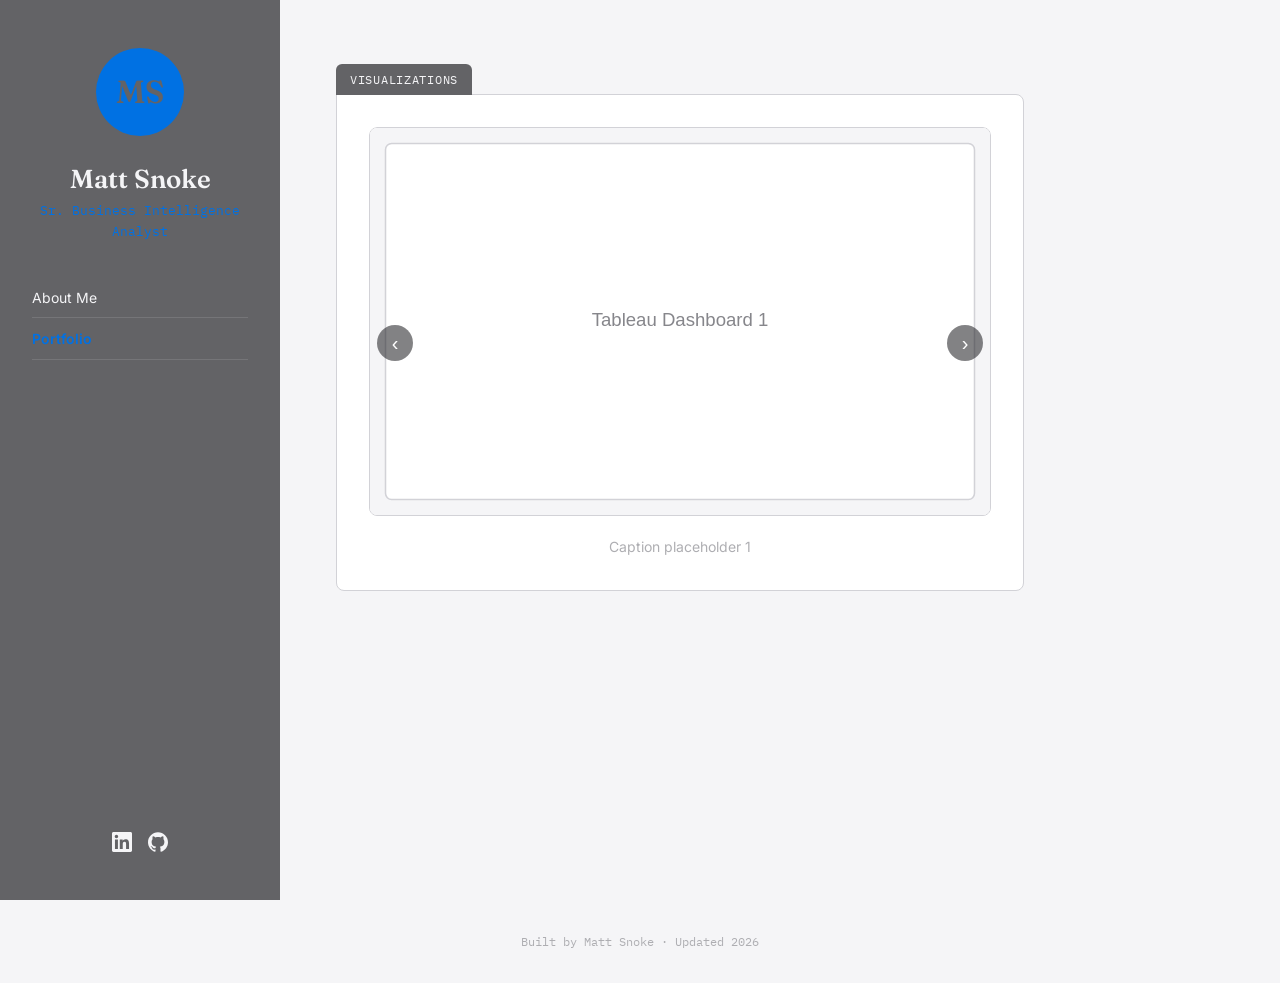
==== portfolio.html @ 517a0803 "Add Visualizations carousel to Portfolio page Rename the Portfolio section to Visualizations with a " ====
<!DOCTYPE html>
<html lang="en">
<head>
<meta charset="UTF-8">
<meta name="viewport" content="width=device-width, initial-scale=1.0">
<title>Matt Snoke - Portfolio</title>

<link rel="preconnect" href="https://fonts.googleapis.com">
<link href="https://fonts.googleapis.com/css2?family=Fraunces:opsz,wght@9..144,400;9..144,600;9..144,700&family=Inter:wght@400;500;600&family=IBM+Plex+Mono:wght@400;500&display=swap" rel="stylesheet">
<link rel="stylesheet" href="styles.css">
</head>

<body>
<div class="layout">

  <!-- ============ SIDEBAR ============ -->
  <aside class="sidebar">
    <div class="avatar">MS</div>

    <div>
      <h1>Matt Snoke</h1>
      <div class="role">Sr. Business Intelligence Analyst</div>
    </div>

    <nav>
      <a href="index.html">About Me</a>
      <a href="portfolio.html" class="active">Portfolio</a>
    </nav>

    <div class="socials">
      <a href="https://www.linkedin.com/in/matthew-snoke-2792a480/" target="_blank" rel="noopener" aria-label="LinkedIn">
        <svg viewBox="0 0 24 24" fill="currentColor" aria-hidden="true"><path d="M20.447 20.452h-3.554v-5.569c0-1.328-.027-3.037-1.852-3.037-1.853 0-2.136 1.445-2.136 2.939v5.667H9.351V9h3.414v1.561h.046c.477-.9 1.637-1.85 3.37-1.85 3.601 0 4.267 2.37 4.267 5.455v6.286zM5.337 7.433c-1.144 0-2.063-.926-2.063-2.065 0-1.138.92-2.063 2.063-2.063 1.14 0 2.064.925 2.064 2.063 0 1.139-.925 2.065-2.064 2.065zM7.119 20.452H3.555V9h3.564v11.452zM22.225 0H1.771C.792 0 0 .774 0 1.729v20.542C0 23.227.792 24 1.771 24h20.451C23.2 24 24 23.227 24 22.271V1.729C24 .774 23.2 0 22.222 0h.003z"/></svg>
      </a>
      <a href="https://github.com/ekonsm713" target="_blank" rel="noopener" aria-label="GitHub">
        <svg viewBox="0 0 24 24" fill="currentColor" aria-hidden="true"><path d="M12 .297c-6.63 0-12 5.373-12 12 0 5.303 3.438 9.8 8.205 11.385.6.113.82-.258.82-.577 0-.285-.01-1.04-.015-2.04-3.338.724-4.042-1.61-4.042-1.61-.546-1.387-1.333-1.756-1.333-1.756-1.089-.745.084-.729.084-.729 1.205.084 1.84 1.237 1.84 1.237 1.07 1.834 2.807 1.304 3.492.997.108-.775.418-1.305.762-1.605-2.665-.305-5.467-1.334-5.467-5.931 0-1.311.469-2.381 1.236-3.221-.124-.303-.535-1.524.117-3.176 0 0 1.008-.322 3.301 1.23.957-.266 1.983-.399 3.003-.404 1.02.005 2.047.138 3.006.404 2.291-1.552 3.297-1.23 3.297-1.23.653 1.653.242 2.874.118 3.176.77.84 1.235 1.911 1.235 3.221 0 4.609-2.807 5.624-5.479 5.921.43.372.823 1.102.823 2.222 0 1.606-.014 2.898-.014 3.293 0 .321.216.694.825.576C20.565 22.092 24 17.592 24 12.297c0-6.627-5.373-12-12-12"/></svg>
      </a>
    </div>
  </aside>

  <!-- ============ MAIN CONTENT ============ -->
  <main>

    <!-- VISUALIZATIONS -->
    <section id="visualizations">
      <span class="tab">Visualizations</span>
      <div class="card">
        <div class="carousel">
          <button class="carousel-btn prev" aria-label="Previous dashboard">&#8249;</button>
          <div class="carousel-track">
            <!-- EDIT: swap these placeholder images for real Tableau dashboard screenshots, and fill in each caption -->
            <div class="carousel-slide">
              <img src="images/dashboard-placeholder-1.svg" alt="Placeholder for Tableau dashboard screenshot 1">
              <p class="carousel-caption">Caption placeholder 1</p>
            </div>
            <div class="carousel-slide">
              <img src="images/dashboard-placeholder-2.svg" alt="Placeholder for Tableau dashboard screenshot 2">
              <p class="carousel-caption">Caption placeholder 2</p>
            </div>
            <div class="carousel-slide">
              <img src="images/dashboard-placeholder-3.svg" alt="Placeholder for Tableau dashboard screenshot 3">
              <p class="carousel-caption">Caption placeholder 3</p>
            </div>
          </div>
          <button class="carousel-btn next" aria-label="Next dashboard">&#8250;</button>
        </div>
      </div>
    </section>

  </main>
</div>

<footer>Built by Matt Snoke · Updated 2026</footer>

<script src="script.js"></script>
</body>
</html>
---- styles.css ----
/* ---------- DESIGN TOKENS: change these to reskin the whole site ---------- */
:root{
  --paper:#F5F5F7;        /* main background - Apple light gray */
  --paper-card:#FFFFFF;   /* card background - pure white */
  --ink:#636366ff;          /* main text / sidebar background - Apple systemGray */
  --ink-soft:#AEAEB2;     /* secondary text - Apple systemGray2 */
  --accent:#0071E3;       /* accent - Apple blue, links, tab highlight */
  --line:#D2D2D7;         /* hairline borders - Apple divider gray */
  --font-display:'Fraunces', serif;
  --font-body:'Inter', sans-serif;
  --font-mono:'IBM Plex Mono', monospace;
}

*{ box-sizing:border-box; margin:0; padding:0; }

body{
  background:var(--paper);
  color:var(--ink);
  font-family:var(--font-body);
  line-height:1.6;
}

a{ color:var(--accent); text-decoration:none; }
a:hover{ text-decoration:underline; }
a:focus-visible, button:focus-visible{ outline:2px solid var(--accent); outline-offset:2px; }

.layout{
  display:flex;
  min-height:100vh;
}

/* ---------- SIDEBAR ---------- */
.sidebar{
  background:var(--ink);
  color:#F5F5F7;
  width:280px;
  flex-shrink:0;
  padding:48px 32px;
  position:sticky;
  top:0;
  height:100vh;
  display:flex;
  flex-direction:column;
  gap:28px;
}

.avatar{
  width:88px; height:88px;
  border-radius:50%;
  background:var(--accent);
  color:var(--ink);
  display:flex; align-items:center; justify-content:center;
  font-family:var(--font-display);
  font-size:32px; font-weight:600;
  align-self:center;
}
/* To use a real photo instead of initials, replace the .avatar div's
   content in the HTML below with: <img src="your-photo.jpg" alt="Your Name">
   and add: .avatar img{ width:100%; height:100%; object-fit:cover; border-radius:50%; } */

.sidebar h1{
  font-family:var(--font-display);
  font-size:26px;
  font-weight:600;
  line-height:1.2;
  text-align:center;
}
.sidebar .role{
  font-family:var(--font-mono);
  font-size:13px;
  color:var(--accent);
  margin-top:6px;
  text-align:center;
}

.sidebar nav{ display:flex; flex-direction:column; gap:2px; margin-top:8px; }
.sidebar nav a{
  color:#F5F5F7;
  font-size:14px;
  padding:8px 0;
  border-bottom:1px solid rgba(245,245,247,0.12);
}
.sidebar nav a:hover{ color:var(--accent); text-decoration:none; }
.sidebar nav a.active{ color:var(--accent); font-weight:600; }

.sidebar .socials{
  margin-top:auto;
  display:flex;
  align-items:center;
  justify-content:center;
  gap:16px;
}
.sidebar .socials a{ display:flex; color:#F5F5F7; }
.sidebar .socials a:hover{ color:var(--accent); }
.sidebar .socials svg{ width:20px; height:20px; }

/* ---------- MAIN CONTENT ---------- */
main{
  flex:1;
  padding:64px 56px;
  max-width:800px;
}

section{ margin-bottom:64px; }

/* the "folder tab" label - the signature visual element of this template */
.tab{
  display:inline-block;
  font-family:var(--font-mono);
  font-size:12px;
  letter-spacing:0.06em;
  text-transform:uppercase;
  color:var(--paper);
  background:var(--ink);
  padding:6px 14px;
  border-radius:6px 6px 0 0;
  margin-bottom:-1px;
}

.card{
  background:var(--paper-card);
  border:1px solid var(--line);
  border-radius:0 8px 8px 8px;
  padding:32px;
}

h2.section-title{
  font-family:var(--font-display);
  font-size:22px;
  font-weight:600;
  margin-bottom:16px;
}

p{ color:var(--ink-soft); }

.entry{ padding:20px 0; border-top:1px solid var(--line); }
.entry:first-child{ border-top:none; padding-top:0; }
.entry-header{
  display:flex;
  justify-content:space-between;
  align-items:baseline;
  flex-wrap:wrap;
  gap:8px;
  margin-bottom:4px;
}
.entry-header h3{ font-family:var(--font-display); font-size:17px; font-weight:600; }
.entry-header .dates{ font-family:var(--font-mono); font-size:12px; color:var(--ink-soft); }
.entry .org{ font-size:14px; color:var(--accent); margin-bottom:10px; }
.entry ul{ margin-left:20px; color:var(--ink-soft); font-size:15px; }
.entry li{ margin-bottom:6px; }

.skills-grid{
  display:grid;
  grid-template-columns:repeat(auto-fit, minmax(200px, 1fr));
  gap:24px;
}
.skills-grid h4{
  font-family:var(--font-mono);
  font-size:12px;
  text-transform:uppercase;
  letter-spacing:0.06em;
  color:var(--accent);
  margin-bottom:10px;
}
.skills-grid ul{ list-style:none; color:var(--ink-soft); font-size:14px; }
.skills-grid li{ padding:4px 0; }

/* ---------- PORTFOLIO PROJECT CARDS ---------- */
.projects-grid{
  display:grid;
  grid-template-columns:repeat(auto-fit, minmax(240px, 1fr));
  gap:24px;
}
.project-card{
  background:var(--paper-card);
  border:1px solid var(--line);
  border-radius:8px;
  padding:24px;
}
.project-card h3{ font-family:var(--font-display); font-size:17px; font-weight:600; margin-bottom:8px; }
.project-card p{ font-size:14px; margin-bottom:12px; }
.project-card .links{ display:flex; gap:16px; font-family:var(--font-mono); font-size:13px; }

/* ---------- CAROUSEL ---------- */
.carousel{ position:relative; }
.carousel-track{
  display:flex;
  overflow-x:auto;
  scroll-snap-type:x mandatory;
  gap:16px;
  border-radius:8px;
  scrollbar-width:none;
}
.carousel-track::-webkit-scrollbar{ display:none; }
.carousel-slide{
  flex:0 0 100%;
  scroll-snap-align:center;
}
.carousel-slide img{
  width:100%;
  aspect-ratio:16/10;
  object-fit:cover;
  border-radius:8px;
  border:1px solid var(--line);
}
.carousel-caption{
  margin-top:12px;
  text-align:center;
  font-size:14px;
  color:var(--ink-soft);
}
.carousel-btn{
  position:absolute;
  top:50%;
  transform:translateY(-50%);
  width:36px; height:36px;
  border:none;
  border-radius:50%;
  background:rgba(29,29,31,0.55);
  color:#FFFFFF;
  font-size:20px;
  line-height:1;
  cursor:pointer;
}
.carousel-btn:hover{ background:rgba(29,29,31,0.8); }
.carousel-btn.prev{ left:8px; }
.carousel-btn.next{ right:8px; }

footer{
  font-family:var(--font-mono);
  font-size:12px;
  color:var(--ink-soft);
  text-align:center;
  padding:32px;
}

/* ---------- MOBILE ---------- */
@media (max-width:820px){
  .layout{ flex-direction:column; }
  .sidebar{ position:relative; width:100%; height:auto; }
  .sidebar .socials{ margin-top:0; }
  main{ padding:40px 24px; }
}
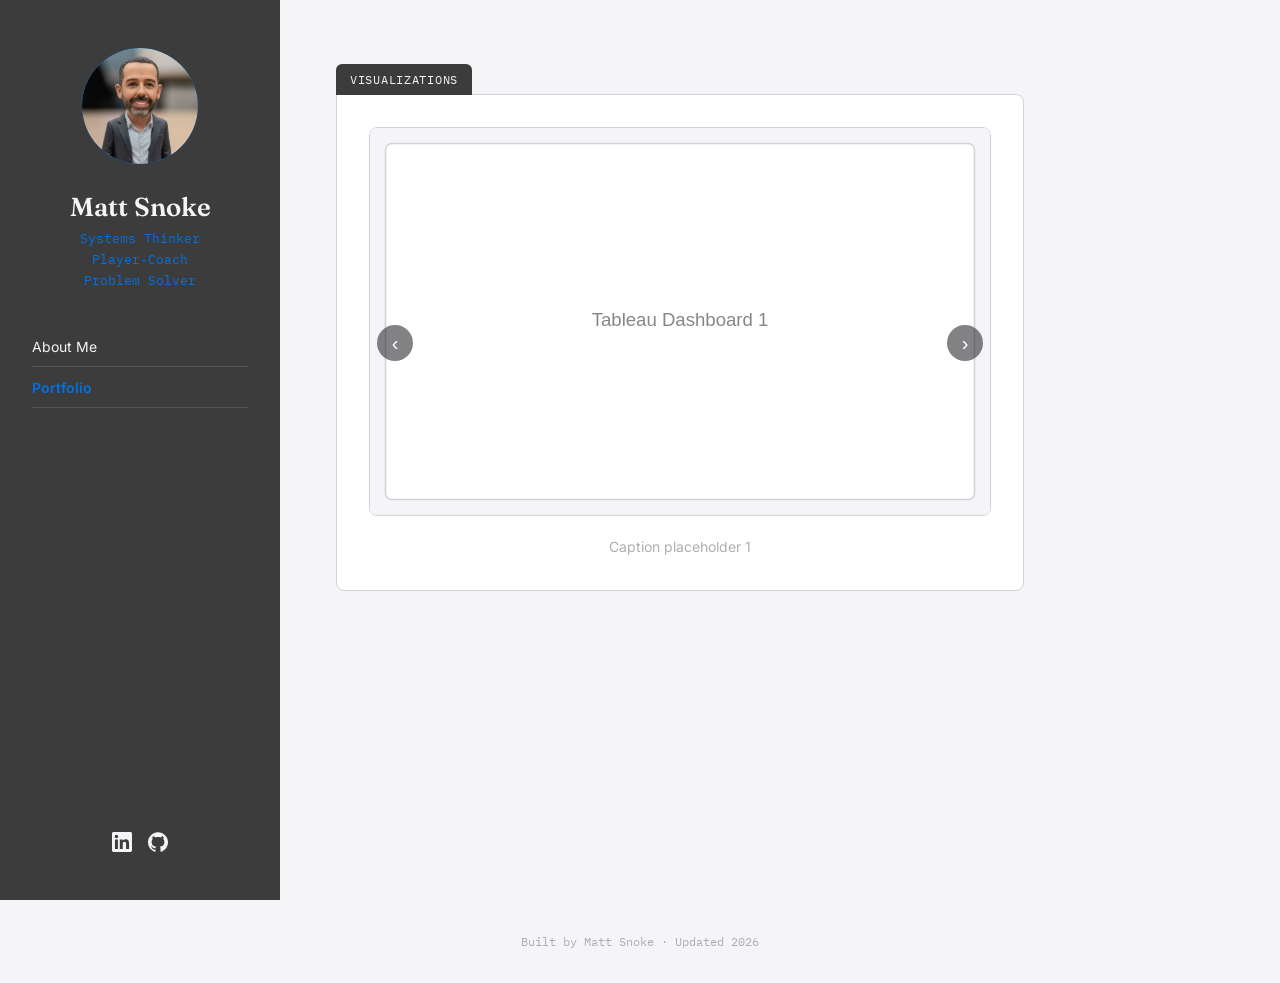
==== commit 4168b8e7: "Replace avatar initials with photo and enlarge it Co-Authored-By: Claude Sonnet 5 <noreply@anthropic" ====
--- a/portfolio.html
+++ b/portfolio.html
@@ -15,11 +15,11 @@
 
   <!-- ============ SIDEBAR ============ -->
   <aside class="sidebar">
-    <div class="avatar">MS</div>
+    <div class="avatar"><img src="images/avatar.png" alt="Matt Snoke"></div>
 
     <div>
       <h1>Matt Snoke</h1>
-      <div class="role">Sr. Business Intelligence Analyst</div>
+      <div class="role">Systems Thinker<br>Player-Coach<br>Problem Solver</div>
     </div>
 
     <nav>
--- a/styles.css
+++ b/styles.css
@@ -2,7 +2,7 @@
 :root{
   --paper:#F5F5F7;        /* main background - Apple light gray */
   --paper-card:#FFFFFF;   /* card background - pure white */
-  --ink:#636366ff;          /* main text / sidebar background - Apple systemGray */
+  --ink:#3c3c3dff;          /* main text / sidebar background - Apple systemGray */
   --ink-soft:#AEAEB2;     /* secondary text - Apple systemGray2 */
   --accent:#0071E3;       /* accent - Apple blue, links, tab highlight */
   --line:#D2D2D7;         /* hairline borders - Apple divider gray */
@@ -45,7 +45,7 @@
 }
 
 .avatar{
-  width:88px; height:88px;
+  width:116px; height:116px;
   border-radius:50%;
   background:var(--accent);
   color:var(--ink);
@@ -53,10 +53,9 @@
   font-family:var(--font-display);
   font-size:32px; font-weight:600;
   align-self:center;
-}
-/* To use a real photo instead of initials, replace the .avatar div's
-   content in the HTML below with: <img src="your-photo.jpg" alt="Your Name">
-   and add: .avatar img{ width:100%; height:100%; object-fit:cover; border-radius:50%; } */
+  overflow:hidden;
+}
+.avatar img{ width:100%; height:100%; object-fit:cover; border-radius:50%; }
 
 .sidebar h1{
   font-family:var(--font-display);
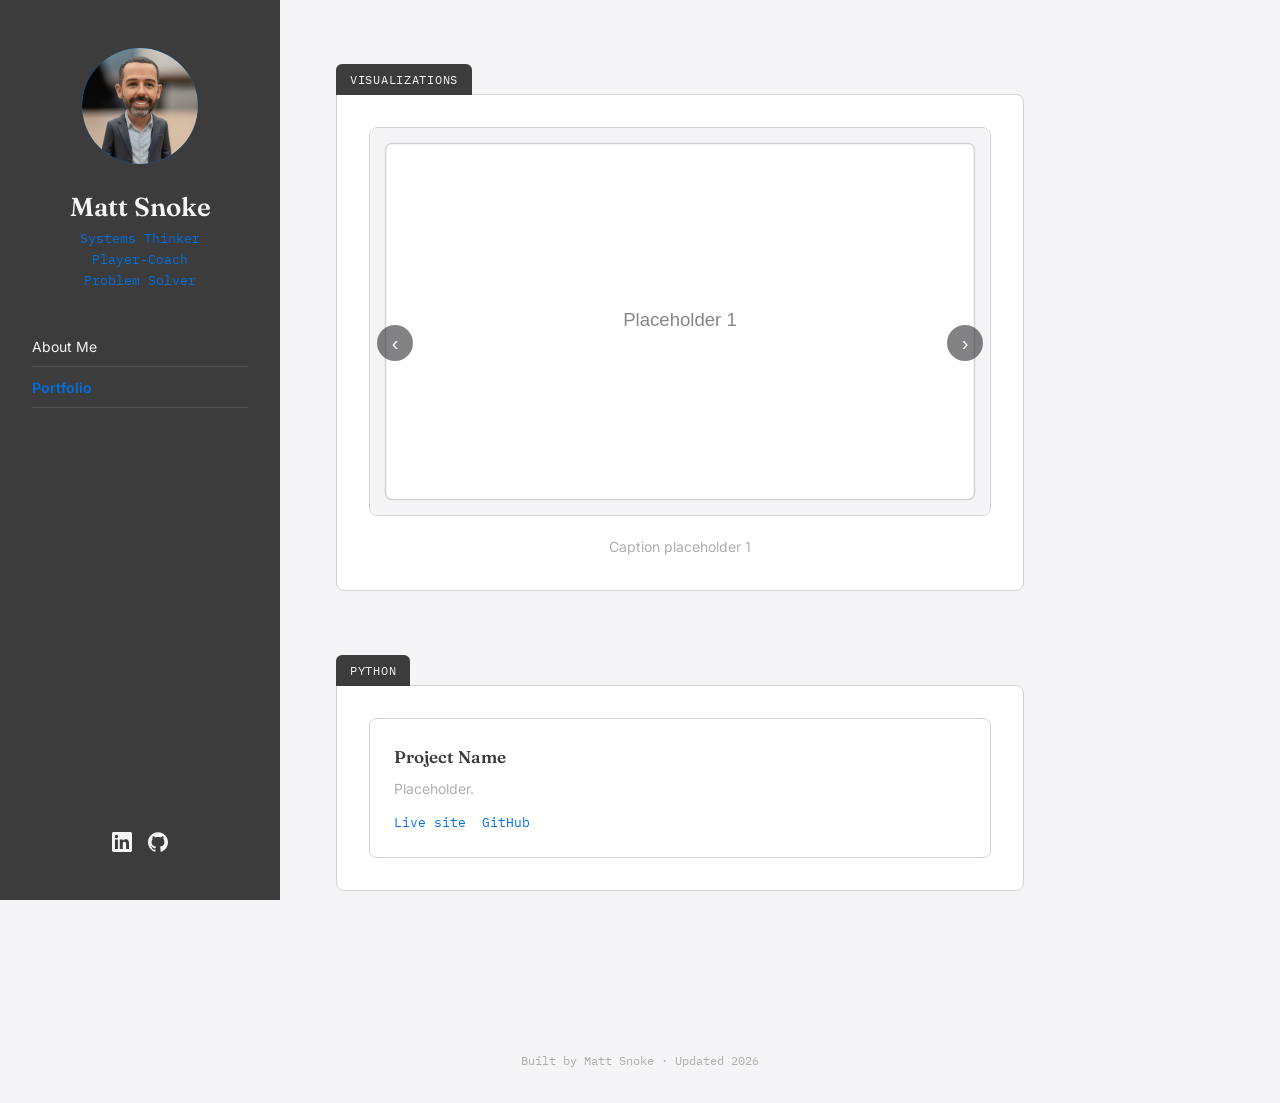
==== commit e83adcd7: "Add Python section and update GitHub links to new username Add a placeholder Python project section " ====
--- a/portfolio.html
+++ b/portfolio.html
@@ -31,7 +31,7 @@
       <a href="https://www.linkedin.com/in/matthew-snoke-2792a480/" target="_blank" rel="noopener" aria-label="LinkedIn">
         <svg viewBox="0 0 24 24" fill="currentColor" aria-hidden="true"><path d="M20.447 20.452h-3.554v-5.569c0-1.328-.027-3.037-1.852-3.037-1.853 0-2.136 1.445-2.136 2.939v5.667H9.351V9h3.414v1.561h.046c.477-.9 1.637-1.85 3.37-1.85 3.601 0 4.267 2.37 4.267 5.455v6.286zM5.337 7.433c-1.144 0-2.063-.926-2.063-2.065 0-1.138.92-2.063 2.063-2.063 1.14 0 2.064.925 2.064 2.063 0 1.139-.925 2.065-2.064 2.065zM7.119 20.452H3.555V9h3.564v11.452zM22.225 0H1.771C.792 0 0 .774 0 1.729v20.542C0 23.227.792 24 1.771 24h20.451C23.2 24 24 23.227 24 22.271V1.729C24 .774 23.2 0 22.222 0h.003z"/></svg>
       </a>
-      <a href="https://github.com/ekonsm713" target="_blank" rel="noopener" aria-label="GitHub">
+      <a href="https://github.com/MattSnoke" target="_blank" rel="noopener" aria-label="GitHub">
         <svg viewBox="0 0 24 24" fill="currentColor" aria-hidden="true"><path d="M12 .297c-6.63 0-12 5.373-12 12 0 5.303 3.438 9.8 8.205 11.385.6.113.82-.258.82-.577 0-.285-.01-1.04-.015-2.04-3.338.724-4.042-1.61-4.042-1.61-.546-1.387-1.333-1.756-1.333-1.756-1.089-.745.084-.729.084-.729 1.205.084 1.84 1.237 1.84 1.237 1.07 1.834 2.807 1.304 3.492.997.108-.775.418-1.305.762-1.605-2.665-.305-5.467-1.334-5.467-5.931 0-1.311.469-2.381 1.236-3.221-.124-.303-.535-1.524.117-3.176 0 0 1.008-.322 3.301 1.23.957-.266 1.983-.399 3.003-.404 1.02.005 2.047.138 3.006.404 2.291-1.552 3.297-1.23 3.297-1.23.653 1.653.242 2.874.118 3.176.77.84 1.235 1.911 1.235 3.221 0 4.609-2.807 5.624-5.479 5.921.43.372.823 1.102.823 2.222 0 1.606-.014 2.898-.014 3.293 0 .321.216.694.825.576C20.565 22.092 24 17.592 24 12.297c0-6.627-5.373-12-12-12"/></svg>
       </a>
     </div>
@@ -66,6 +66,26 @@
       </div>
     </section>
 
+    <!-- PYTHON -->
+    <section id="python">
+      <span class="tab">Python</span>
+      <div class="card">
+        <div class="projects-grid">
+
+          <!-- EDIT: duplicate this .project-card block for each Python project you want to showcase -->
+          <div class="project-card">
+            <h3>Project Name</h3>
+            <p>Placeholder.</p>
+            <div class="links">
+              <a href="#" target="_blank" rel="noopener">Live site</a>
+              <a href="#" target="_blank" rel="noopener">GitHub</a>
+            </div>
+          </div>
+
+        </div>
+      </div>
+    </section>
+
   </main>
 </div>
 
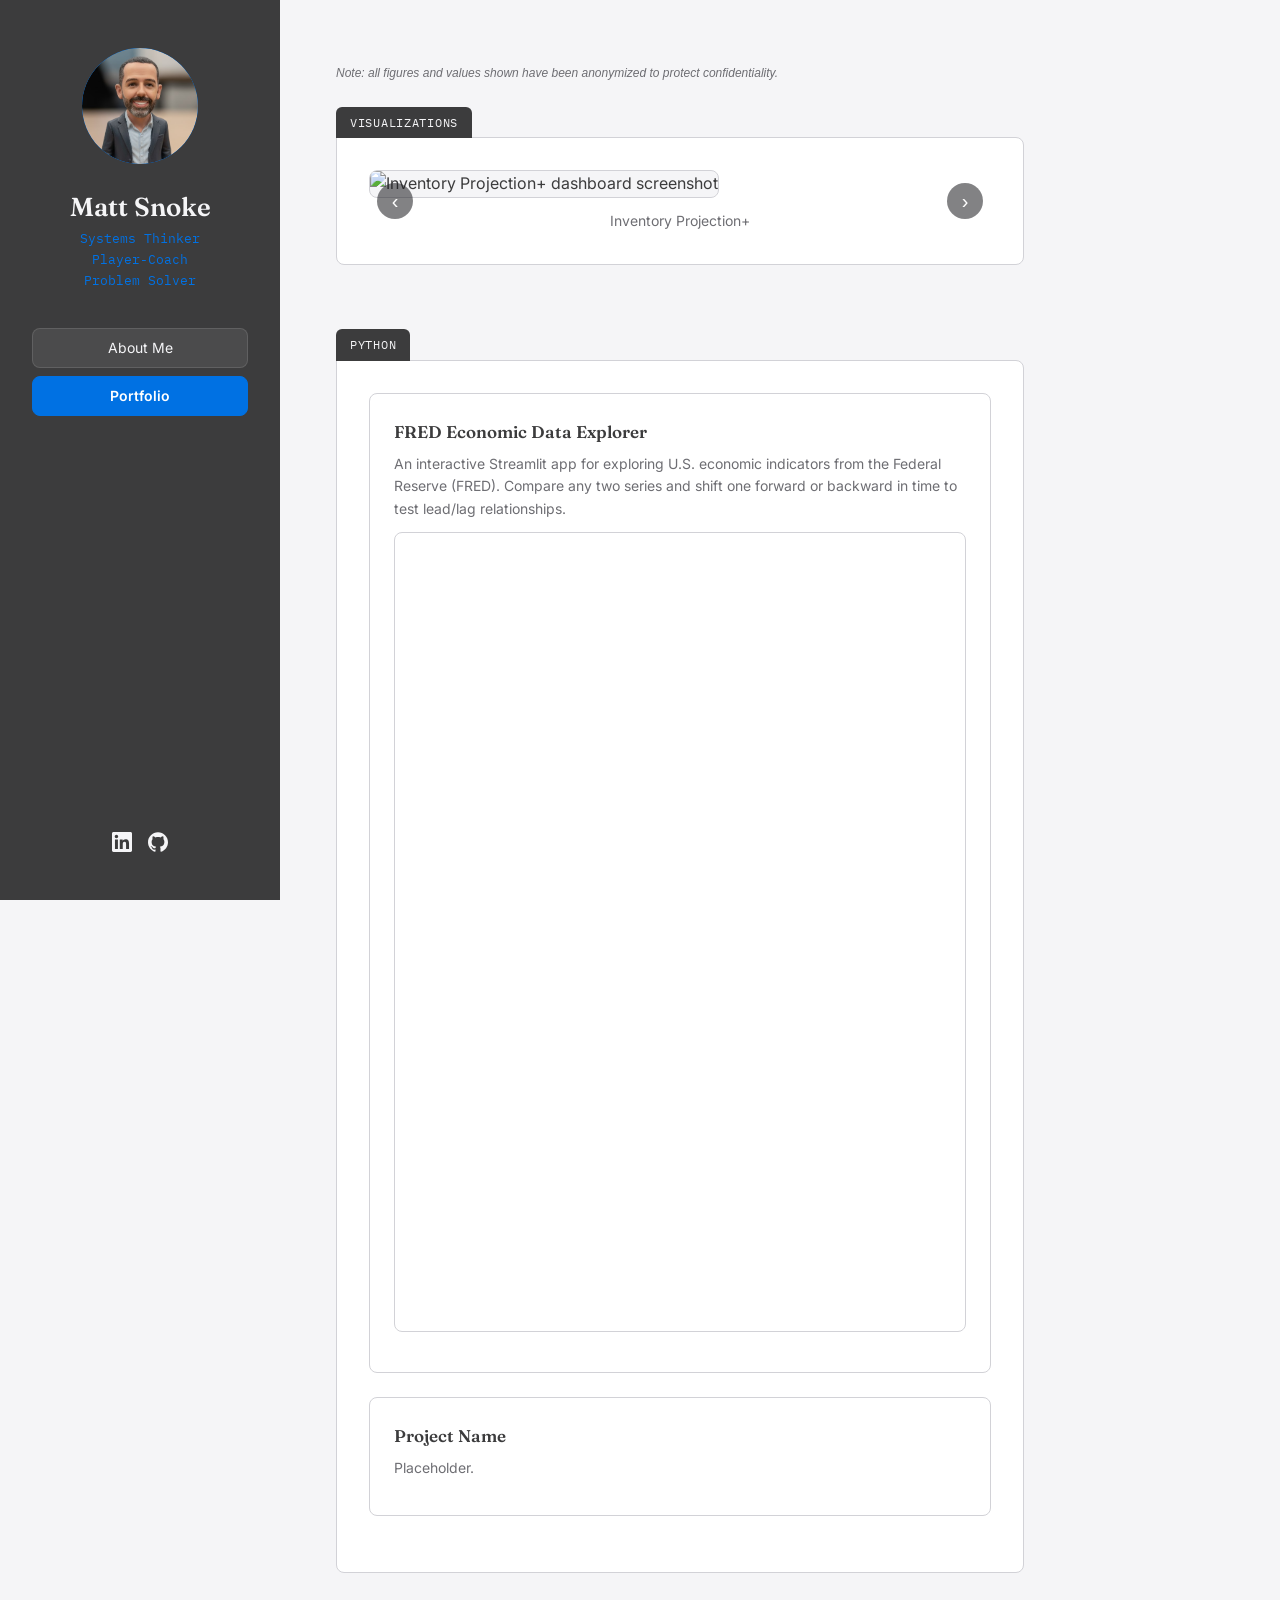
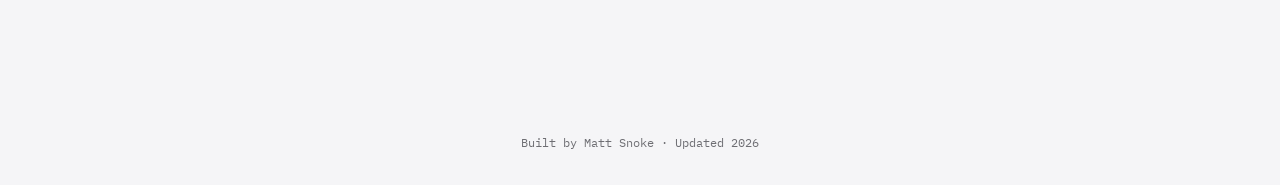
==== commit c428f374: "Embed FRED Economic Data Explorer in the Python portfolio section Add the deployed Streamlit app as " ====
--- a/portfolio.html
+++ b/portfolio.html
@@ -40,6 +40,8 @@
   <!-- ============ MAIN CONTENT ============ -->
   <main>
 
+    <p class="page-note">Note: all figures and values shown have been anonymized to protect confidentiality.</p>
+
     <!-- VISUALIZATIONS -->
     <section id="visualizations">
       <span class="tab">Visualizations</span>
@@ -47,18 +49,17 @@
         <div class="carousel">
           <button class="carousel-btn prev" aria-label="Previous dashboard">&#8249;</button>
           <div class="carousel-track">
-            <!-- EDIT: swap these placeholder images for real Tableau dashboard screenshots, and fill in each caption -->
             <div class="carousel-slide">
-              <img src="images/dashboard-placeholder-1.svg" alt="Placeholder for Tableau dashboard screenshot 1">
-              <p class="carousel-caption">Caption placeholder 1</p>
+              <img src="images/Eg_Inventory_Projection.jpg" alt="Inventory Projection+ dashboard screenshot">
+              <p class="carousel-caption">Inventory Projection+</p>
             </div>
             <div class="carousel-slide">
-              <img src="images/dashboard-placeholder-2.svg" alt="Placeholder for Tableau dashboard screenshot 2">
-              <p class="carousel-caption">Caption placeholder 2</p>
+              <img src="images/Eg_Master_Data.jpg" alt="Master Data Quality Monitoring dashboard screenshot">
+              <p class="carousel-caption">Master Data Quality Monitoring</p>
             </div>
             <div class="carousel-slide">
-              <img src="images/dashboard-placeholder-3.svg" alt="Placeholder for Tableau dashboard screenshot 3">
-              <p class="carousel-caption">Caption placeholder 3</p>
+              <img src="images/Eg_Supplier_Performance.jpg" alt="Supplier Performance dashboard screenshot">
+              <p class="carousel-caption">Supplier Performance</p>
             </div>
           </div>
           <button class="carousel-btn next" aria-label="Next dashboard">&#8250;</button>
@@ -70,16 +71,29 @@
     <section id="python">
       <span class="tab">Python</span>
       <div class="card">
+
+        <div class="project-card">
+          <h3>FRED Economic Data Explorer</h3>
+          <p>
+            An interactive Streamlit app for exploring U.S. economic indicators from the
+            Federal Reserve (FRED). Compare any two series and shift one forward or
+            backward in time to test lead/lag relationships.
+          </p>
+          <div class="app-embed">
+            <iframe
+              src="https://fred-economic-explorer-rlsvjk6yakfgt3jyfb6vbq.streamlit.app/?embed=true"
+              title="FRED Economic Data Explorer"
+              loading="lazy">
+            </iframe>
+          </div>
+        </div>
+
         <div class="projects-grid">
 
-          <!-- EDIT: duplicate this .project-card block for each Python project you want to showcase -->
+          <!-- EDIT: duplicate this .project-card block for each additional Python project you want to showcase -->
           <div class="project-card">
             <h3>Project Name</h3>
             <p>Placeholder.</p>
-            <div class="links">
-              <a href="#" target="_blank" rel="noopener">Live site</a>
-              <a href="#" target="_blank" rel="noopener">GitHub</a>
-            </div>
           </div>
 
         </div>
--- a/styles.css
+++ b/styles.css
@@ -3,7 +3,7 @@
   --paper:#F5F5F7;        /* main background - Apple light gray */
   --paper-card:#FFFFFF;   /* card background - pure white */
   --ink:#3c3c3dff;          /* main text / sidebar background - Apple systemGray */
-  --ink-soft:#AEAEB2;     /* secondary text - Apple systemGray2 */
+  --ink-soft:#6E6E73;     /* secondary text - Apple secondary label gray */
   --accent:#0071E3;       /* accent - Apple blue, links, tab highlight */
   --line:#D2D2D7;         /* hairline borders - Apple divider gray */
   --font-display:'Fraunces', serif;
@@ -72,15 +72,19 @@
   text-align:center;
 }
 
-.sidebar nav{ display:flex; flex-direction:column; gap:2px; margin-top:8px; }
+.sidebar nav{ display:flex; flex-direction:column; gap:8px; margin-top:8px; }
 .sidebar nav a{
   color:#F5F5F7;
   font-size:14px;
-  padding:8px 0;
-  border-bottom:1px solid rgba(245,245,247,0.12);
-}
-.sidebar nav a:hover{ color:var(--accent); text-decoration:none; }
-.sidebar nav a.active{ color:var(--accent); font-weight:600; }
+  text-align:center;
+  padding:8px 16px;
+  border-radius:8px;
+  background:rgba(245,245,247,0.08);
+  border:1px solid rgba(245,245,247,0.12);
+  transition:background 0.15s ease, color 0.15s ease, border-color 0.15s ease;
+}
+.sidebar nav a:hover{ color:#F5F5F7; background:rgba(245,245,247,0.16); text-decoration:none; }
+.sidebar nav a.active{ color:#FFFFFF; font-weight:600; background:var(--accent); border-color:var(--accent); }
 
 .sidebar .socials{
   margin-top:auto;
@@ -145,6 +149,7 @@
 .entry-header h3{ font-family:var(--font-display); font-size:17px; font-weight:600; }
 .entry-header .dates{ font-family:var(--font-mono); font-size:12px; color:var(--ink-soft); }
 .entry .org{ font-size:14px; color:var(--accent); margin-bottom:10px; }
+#education .entry .org{ color:var(--ink-soft); }
 .entry ul{ margin-left:20px; color:var(--ink-soft); font-size:15px; }
 .entry li{ margin-bottom:6px; }
 
@@ -161,8 +166,75 @@
   color:var(--accent);
   margin-bottom:10px;
 }
-.skills-grid ul{ list-style:none; color:var(--ink-soft); font-size:14px; }
-.skills-grid li{ padding:4px 0; }
+.skills-grid ul{
+  list-style:none;
+  display:flex;
+  flex-wrap:wrap;
+  gap:8px;
+}
+.skills-grid li{
+  color:var(--ink);
+  font-size:13px;
+  padding:5px 12px;
+  border-radius:999px;
+  background:var(--paper);
+  border:1px solid var(--line);
+  transition:background 0.15s ease, color 0.15s ease, border-color 0.15s ease;
+}
+.skills-grid li:hover,
+.skills-grid li:focus-visible{
+  background:var(--accent);
+  color:#FFFFFF;
+  border-color:var(--accent);
+}
+
+.skills-grid li.has-tooltip{
+  position:relative;
+  cursor:default;
+}
+.skills-grid li.has-tooltip::after{
+  content:attr(data-tooltip);
+  position:absolute;
+  bottom:calc(100% + 10px);
+  left:50%;
+  transform:translateX(-50%);
+  width:240px;
+  padding:10px 12px;
+  border-radius:8px;
+  background:var(--ink);
+  color:#F5F5F7;
+  font-family:var(--font-body);
+  font-size:12px;
+  font-weight:400;
+  line-height:1.5;
+  text-align:left;
+  white-space:normal;
+  opacity:0;
+  visibility:hidden;
+  transition:opacity 0.15s ease;
+  z-index:10;
+  pointer-events:none;
+}
+.skills-grid li.has-tooltip::before{
+  content:"";
+  position:absolute;
+  bottom:calc(100% + 4px);
+  left:50%;
+  transform:translateX(-50%);
+  border:6px solid transparent;
+  border-top-color:var(--ink);
+  opacity:0;
+  visibility:hidden;
+  transition:opacity 0.15s ease;
+  z-index:10;
+}
+.skills-grid li.has-tooltip:hover::after,
+.skills-grid li.has-tooltip:hover::before,
+.skills-grid li.has-tooltip:focus-visible::after,
+.skills-grid li.has-tooltip:focus-visible::before{
+  opacity:1;
+  visibility:visible;
+}
 
 /* ---------- PORTFOLIO PROJECT CARDS ---------- */
 .projects-grid{
@@ -180,6 +252,21 @@
 .project-card p{ font-size:14px; margin-bottom:12px; }
 .project-card .links{ display:flex; gap:16px; font-family:var(--font-mono); font-size:13px; }
 
+.project-card{ margin-bottom:24px; }
+.app-embed{
+  width:100%;
+  height:800px;
+  margin-bottom:16px;
+  border:1px solid var(--line);
+  border-radius:8px;
+  overflow:hidden;
+}
+.app-embed iframe{
+  width:100%;
+  height:100%;
+  border:none;
+}
+
 /* ---------- CAROUSEL ---------- */
 .carousel{ position:relative; }
 .carousel-track{
@@ -197,8 +284,9 @@
 }
 .carousel-slide img{
   width:100%;
-  aspect-ratio:16/10;
-  object-fit:cover;
+  aspect-ratio:12/5;
+  object-fit:contain;
+  background:var(--paper);
   border-radius:8px;
   border:1px solid var(--line);
 }
@@ -225,6 +313,14 @@
 .carousel-btn.prev{ left:8px; }
 .carousel-btn.next{ right:8px; }
 
+.page-note{
+  margin-bottom:24px;
+  text-align:left;
+  font-size:12px;
+  font-style:italic;
+  color:var(--ink-soft);
+}
+
 footer{
   font-family:var(--font-mono);
   font-size:12px;
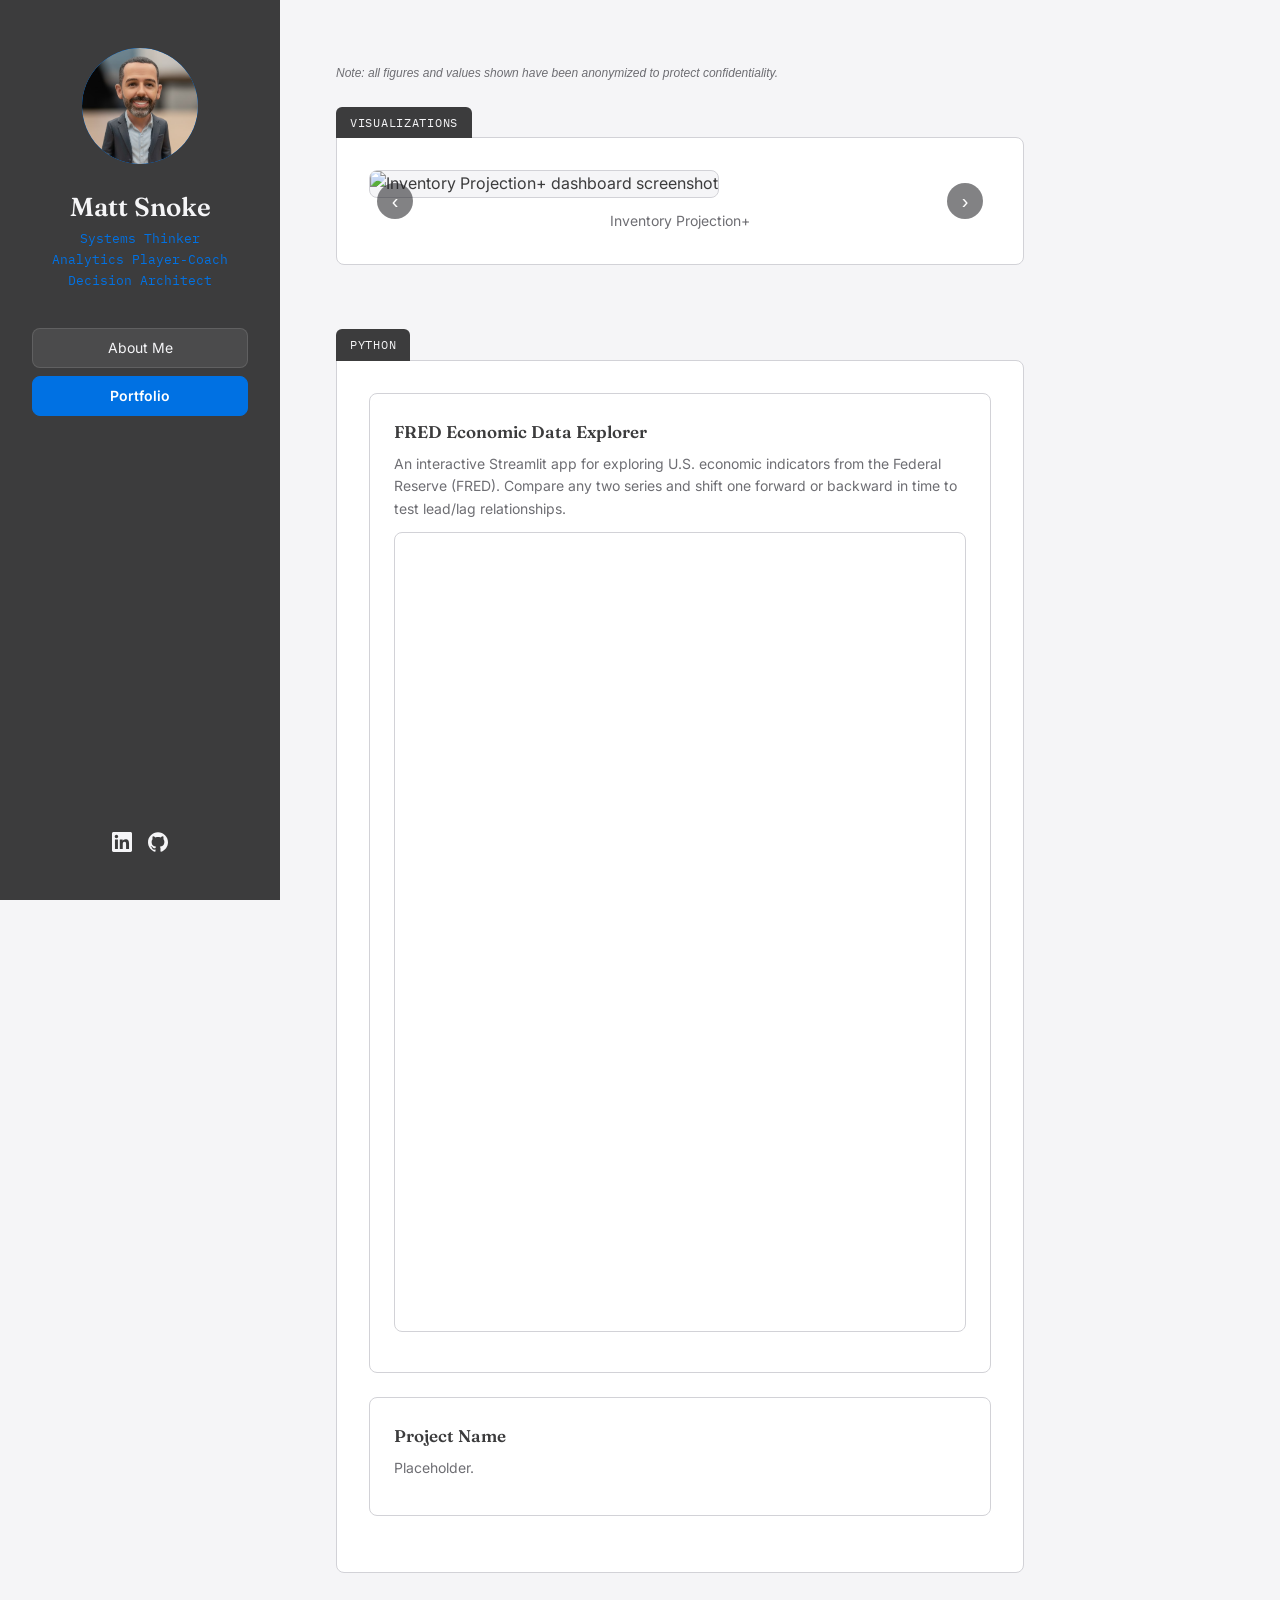
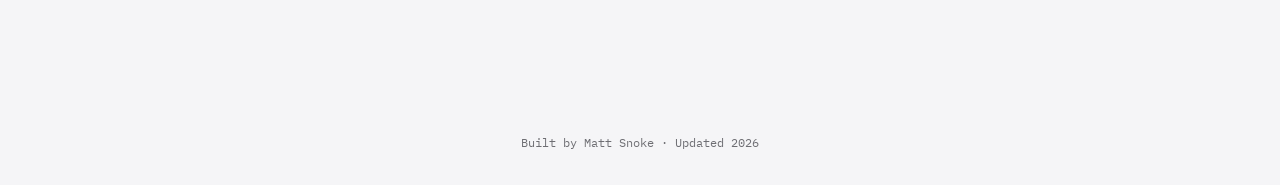
==== commit 6aaefca2: "Update role descriptions in portfolio.html" ====
--- a/portfolio.html
+++ b/portfolio.html
@@ -19,7 +19,7 @@
 
     <div>
       <h1>Matt Snoke</h1>
-      <div class="role">Systems Thinker<br>Player-Coach<br>Problem Solver</div>
+      <div class="role">Systems Thinker<br>Analytics Player-Coach<br>Decision Architect</div>
     </div>
 
     <nav>
